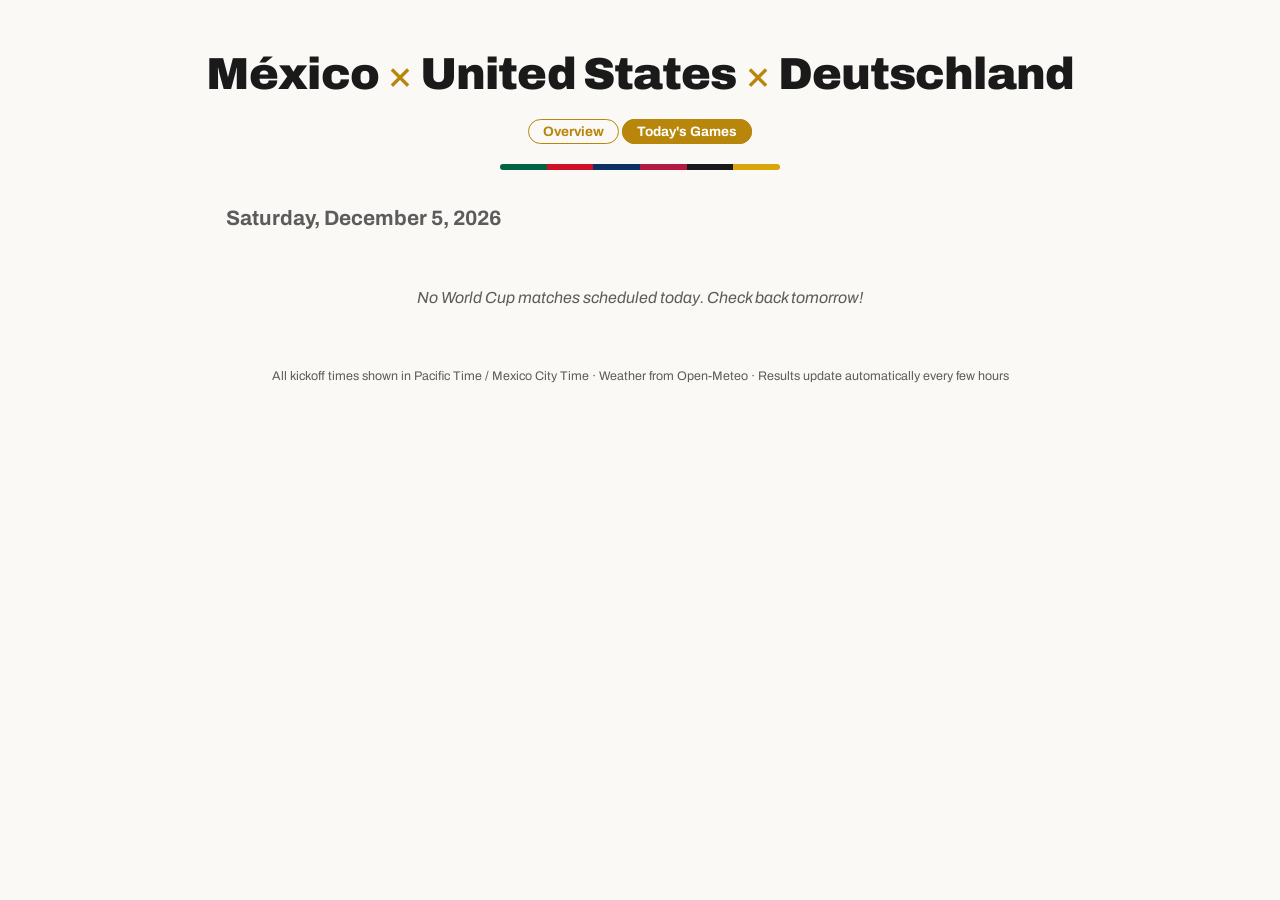
==== today.html @ 4aab4b9f "Add Today's Games page; show PT/MX times; revert to FIFA team names" ====
<!DOCTYPE html>
<html lang="en">
<head>
  <meta charset="UTF-8">
  <meta name="viewport" content="width=device-width, initial-scale=1.0">
  <title>Today's Games · World Cup 2026</title>
  <link rel="icon" type="image/svg+xml" href="favicon.svg">
  <link rel="icon" type="image/png" sizes="32x32" href="favicon-32.png">
  <link rel="apple-touch-icon" href="apple-touch-icon.png">
  <link rel="preconnect" href="https://fonts.googleapis.com">
  <link href="https://fonts.googleapis.com/css2?family=Archivo:wght@400;500;700;900&display=swap" rel="stylesheet">
  <link rel="stylesheet" href="style.css">
</head>
<body>
  <header class="masthead">
    <div class="masthead-inner">
      <h1 id="masthead-title"></h1>
      <nav class="site-nav">
        <a href="index.html">Overview</a>
        <a href="today.html" class="active">Today's Games</a>
      </nav>
    </div>
    <div class="masthead-stripes" id="masthead-stripes"></div>
  </header>

  <main class="today-main">
    <div class="today-header">
      <h2 id="today-date"></h2>
    </div>
    <div id="today-games" class="today-games"></div>
  </main>

  <footer class="site-footer">
    <p>All kickoff times shown in Pacific Time / Mexico City Time · Weather from Open-Meteo · Results update automatically every few hours</p>
  </footer>

  <script>
const WEATHER_CODES = {
  0: "Clear", 1: "Mostly clear", 2: "Partly cloudy", 3: "Overcast",
  45: "Fog", 48: "Fog", 51: "Light drizzle", 53: "Drizzle", 55: "Drizzle",
  61: "Light rain", 63: "Rain", 65: "Heavy rain", 66: "Freezing rain", 67: "Freezing rain",
  71: "Light snow", 73: "Snow", 75: "Heavy snow", 80: "Showers", 81: "Showers",
  82: "Heavy showers", 95: "Thunderstorms", 96: "Thunderstorms", 99: "Thunderstorms"
};

function fmtKickoff(iso) {
  const d = new Date(iso);
  const pt = d.toLocaleString("en-US", {
    weekday: "short", month: "short", day: "numeric",
    hour: "numeric", minute: "2-digit",
    timeZone: "America/Los_Angeles"
  });
  const mx = d.toLocaleString("en-US", {
    hour: "numeric", minute: "2-digit",
    timeZone: "America/Mexico_City"
  });
  return `${pt} PT / ${mx} MX`;
}

function fmtTimeOnly(iso, tz) {
  return new Date(iso).toLocaleString("en-US", {
    hour: "numeric", minute: "2-digit", timeZone: tz
  });
}

async function init() {
  const res = await fetch("data.json");
  const data = await res.json();

  // Render masthead
  const order = Object.keys(data.teams).sort((a, b) => (data.teams[a].order || 99) - (data.teams[b].order || 99));
  document.getElementById("masthead-title").innerHTML =
    order.map(k => data.teams[k].name).join(' <span class="x">×</span> ');
  const stripes = document.getElementById("masthead-stripes");
  for (const k of order) {
    const c = data.teams[k].colors;
    for (const color of [c.banner, c.trim]) {
      const s = document.createElement("span");
      s.className = "stripe";
      s.style.background = color;
      stripes.appendChild(s);
    }
  }

  // Determine today in PT
  const todayPT = new Date().toLocaleDateString("en-US", { timeZone: "America/Los_Angeles" });
  const todayLabel = new Date().toLocaleDateString("en-US", {
    weekday: "long", month: "long", day: "numeric", year: "numeric",
    timeZone: "America/Los_Angeles"
  });
  document.getElementById("today-date").textContent = todayLabel;

  // Filter matches for today (in PT), deduplicate by espnId
  const seen = new Set();
  const todayMatches = [];
  for (const m of data.matches) {
    const kickoffPT = new Date(m.kickoff).toLocaleDateString("en-US", { timeZone: "America/Los_Angeles" });
    if (kickoffPT !== todayPT) continue;
    if (m.espnId && seen.has(m.espnId)) continue;
    if (m.espnId) seen.add(m.espnId);
    todayMatches.push({ match: m, team: data.teams[m.team] });
  }

  todayMatches.sort((a, b) => new Date(a.match.kickoff) - new Date(b.match.kickoff));

  const container = document.getElementById("today-games");
  if (!todayMatches.length) {
    container.innerHTML = `<p class="today-empty">No World Cup matches scheduled today. Check back tomorrow!</p>`;
    return;
  }

  for (const { match: m, team: t } of todayMatches) {
    container.appendChild(gameCard(m, t));
  }

  fetchWeather(todayMatches.map(x => x.match));
}

function gameCard(m, t) {
  const card = document.createElement("div");
  card.className = "game-card";

  const isResult = !!m.result;
  let scoreHtml = "";
  if (isResult) {
    const r = m.result;
    const outcome = r.us > r.them ? "win" : r.us < r.them ? "loss" : "draw";
    scoreHtml = `<div class="game-score"><span class="${outcome}">${t.shortName} ${r.us}–${r.them}</span> ${m.opponent}${r.note ? ` <span class="result-note">(${r.note})</span>` : ""}</div>`;
  }

  const stageHtml = m.stage ? `<span class="stage-tag">${m.stage}</span>` : "";
  const weatherId = (!isResult && m.lat != null) ? `${m.kickoff}|${m.lat}|${m.lon}` : null;

  const links = isResult
    ? (m.articles || []).map(a => `<a href="${a.url}" target="_blank" rel="noopener">${a.title}</a>`).join(" · ")
    : (m.previews || []).map(p => `<a href="${p.url}" target="_blank" rel="noopener">${p.title}</a>`).join(" · ");

  card.innerHTML = `
    <div class="game-card-header" style="background:${t.colors.banner};border-bottom:4px solid ${t.colors.trim}">
      <div class="game-matchup">
        <span class="game-team">${t.name}</span>
        <span class="game-vs">vs</span>
        <span class="game-opp">${m.opponent}</span>
      </div>
      <div class="game-badge-row">${stageHtml}${isResult ? '<span class="badge badge-result">Final</span>' : '<span class="badge badge-upcoming">Upcoming</span>'}</div>
    </div>
    <div class="game-card-body">
      ${scoreHtml}
      <div class="game-when"><span class="ico">🕐</span> ${fmtKickoff(m.kickoff)}</div>
      <div class="game-where"><span class="ico">📍</span> ${m.venue}${m.city ? ", " + m.city : ""}</div>
      <div class="game-tv"><span class="ico">📺</span> ${m.tv.english} (Eng) · ${m.tv.spanish} (Esp) · <span class="ico">▶</span> ${m.tv.streaming}</div>
      ${weatherId ? `<div class="game-weather"><span class="weather" data-id="${weatherId}"><span class="ico">☁</span> Loading forecast…</span></div>` : ""}
      ${m.watchNotes ? `<p class="watch-notes">${m.watchNotes}</p>` : ""}
      ${links ? `<div class="game-links"><span class="preview-label">${isResult ? "Reports:" : "Previews:"}</span> ${links}</div>` : ""}
    </div>`;
  return card;
}

async function fetchWeather(matches) {
  const upcoming = matches.filter(m => !m.result && m.lat != null);
  for (const m of upcoming) {
    const el = document.querySelector(`.weather[data-id="${m.kickoff}|${m.lat}|${m.lon}"]`);
    if (!el) continue;
    const kickoff = new Date(m.kickoff);
    const daysOut = (kickoff - new Date()) / 86400000;
    if (daysOut > 15) {
      el.innerHTML = `<span class="ico">☁</span> Forecast available closer to kickoff`;
      continue;
    }
    try {
      const dateStr = m.kickoff.slice(0, 10);
      const url = `https://api.open-meteo.com/v1/forecast?latitude=${m.lat}&longitude=${m.lon}` +
        `&hourly=temperature_2m,weather_code,precipitation_probability` +
        `&temperature_unit=fahrenheit&timezone=auto&start_date=${dateStr}&end_date=${dateStr}`;
      const resp = await fetch(url);
      const w = await resp.json();
      const hourLocal = new Date(kickoff.toLocaleString("en-US", { timeZone: w.timezone })).getHours();
      const i = Math.min(hourLocal, w.hourly.time.length - 1);
      const temp = Math.round(w.hourly.temperature_2m[i]);
      const cond = WEATHER_CODES[w.hourly.weather_code[i]] || "—";
      const rain = w.hourly.precipitation_probability ? w.hourly.precipitation_probability[i] : null;
      el.innerHTML = `<span class="ico">☁</span> ${temp}°F, ${cond}` + (rain != null ? ` · ${rain}% rain` : "");
    } catch {
      el.innerHTML = `<span class="ico">☁</span> Forecast unavailable`;
    }
  }
}

init();
  </script>
</body>
</html>
---- style.css ----
:root {
  --ink: #1A1A1A;
  --ink-soft: #5C5C5C;
  --paper: #FAF9F6;
  --card: #FFFFFF;
  --line: #E3E0DA;
  --gold: #B8860B;
  --radius: 12px;
}

* { box-sizing: border-box; margin: 0; padding: 0; }

body {
  font-family: "Archivo", -apple-system, sans-serif;
  background: var(--paper);
  color: var(--ink);
  line-height: 1.55;
}

.masthead { text-align: center; padding: 2.5rem 1rem 0; }
.masthead h1 { font-size: clamp(1.6rem, 4.5vw, 2.8rem); font-weight: 900; letter-spacing: -0.02em; }
.masthead .x { color: var(--gold); font-weight: 400; }
.site-nav { margin-top: 0.6rem; }
.site-nav a { font-size: 0.85rem; font-weight: 700; color: var(--gold); text-decoration: none; border: 1px solid var(--gold); border-radius: 999px; padding: 4px 14px; }
.site-nav a:hover { background: var(--gold); color: #fff; }
.site-nav a.active { background: var(--gold); color: #fff; }

.masthead-stripes { display: flex; height: 6px; max-width: 280px; margin: 1.25rem auto 0; border-radius: 3px; overflow: hidden; }
.stripe { flex: 1; }

.scarf {
  display: grid;
  gap: 14px;
  max-width: 1240px;
  margin: 2rem auto 0;
  padding: 0 1rem;
  align-items: start;
}

.team-col { background: var(--card); border: 1px solid var(--line); border-radius: var(--radius); overflow: hidden; }

.team-banner {
  display: flex; justify-content: space-between; align-items: center;
  padding: 1rem 1.2rem; color: #fff;
  background: var(--t-banner); border-bottom: 4px solid var(--t-trim);
}
.team-banner h2 { font-size: 1.2rem; font-weight: 700; }
.team-meta { font-size: 0.8rem; opacity: 0.85; margin-top: 2px; }
.crest {
  width: 42px; height: 42px; border-radius: 50%; flex-shrink: 0;
  display: flex; align-items: center; justify-content: center;
  font-weight: 900; font-size: 0.9rem; background: var(--t-trim); color: #fff;
}

.team-body { padding: 1rem 1.1rem 1.3rem; }
.section-label {
  font-size: 0.75rem; font-weight: 700; text-transform: uppercase;
  letter-spacing: 0.1em; margin: 1.1rem 0 0.6rem; color: var(--t-text);
}
.section-label:first-child { margin-top: 0; }

.match-card { border: 1px solid var(--line); border-radius: var(--radius); padding: 0.9rem 1rem; margin-bottom: 0.7rem; background: var(--card); }
.match-card.next { background: var(--t-light); border-color: var(--t-banner); }

.match-top { display: flex; justify-content: space-between; align-items: baseline; gap: 8px; }
.match-opp { font-weight: 700; font-size: 1rem; }
.badge { font-size: 0.72rem; font-weight: 700; padding: 3px 10px; border-radius: 999px; white-space: nowrap; }
.badge-soon { background: var(--t-trim); color: #fff; }
.badge-later { background: var(--paper); color: var(--ink-soft); border: 1px solid var(--line); }

.match-when { font-size: 0.85rem; color: var(--ink-soft); margin-top: 3px; }
.match-row { display: flex; flex-wrap: wrap; gap: 4px 14px; font-size: 0.82rem; color: var(--ink-soft); margin-top: 7px; }
.match-row .ico { opacity: 0.7; }
.watch-notes { font-size: 0.87rem; margin-top: 9px; padding-top: 9px; border-top: 1px dashed var(--line); }
.preview-links { font-size: 0.82rem; margin-top: 7px; line-height: 1.7; }
.preview-label { color: var(--ink-soft); font-weight: 700; font-size: 0.75rem; text-transform: uppercase; letter-spacing: 0.06em; }
.preview-links a, .result-articles a { color: var(--t-text); }

.result-card { border: 1px solid var(--line); border-radius: var(--radius); padding: 0.8rem 1rem; margin-bottom: 0.7rem; }
.result-score { font-weight: 900; font-size: 1.05rem; }
.result-score .win { color: #2E7D32; }
.result-score .loss { color: #C62828; }
.result-meta { font-size: 0.82rem; color: var(--ink-soft); margin-top: 2px; }
.result-note { font-size: 0.8rem; font-weight: 400; color: var(--ink-soft); }
.result-articles { margin-top: 6px; font-size: 0.85rem; }
.empty-note { font-size: 0.85rem; color: var(--ink-soft); font-style: italic; padding: 0.4rem 0; }

.collision { max-width: 1208px; margin: 1.5rem 1rem; padding: 1.4rem 1.6rem; background: var(--card); border: 1px solid var(--line); border-radius: var(--radius); }
@media (min-width: 1240px) { .collision { margin-left: auto; margin-right: auto; } }
.collision h2 { font-size: 1.15rem; font-weight: 700; margin-bottom: 0.3rem; }
.collision-icon { color: var(--gold); }

#collision-pairs { display: grid; grid-template-columns: repeat(auto-fit, minmax(300px, 1fr)); gap: 1.5rem; margin-top: 0.8rem; }
.pair-block { border-top: 2px solid var(--line); padding-top: 0.7rem; }
.pair-title { font-size: 1rem; font-weight: 900; }
.pair-title .x { color: var(--gold); font-weight: 400; }
.pair-summary { font-size: 0.85rem; color: var(--ink-soft); margin: 0.3rem 0 0.4rem; }

.scenario { display: flex; justify-content: space-between; align-items: center; gap: 12px; padding: 0.55rem 0; border-bottom: 1px solid var(--line); }
.scenario:last-child { border-bottom: none; }
.scenario-label { font-size: 0.88rem; font-weight: 500; }
.scenario-detail { font-size: 0.8rem; color: var(--ink-soft); }
.scenario-meeting { font-size: 0.74rem; font-weight: 700; padding: 4px 11px; border-radius: 999px; background: #FBF3DD; color: var(--gold); border: 1px solid #E8D9A8; white-space: nowrap; }
.scenario-eliminated { opacity: 0.45; }
.scenario-eliminated .scenario-label { text-decoration: line-through; }
.scenario-eliminated .scenario-meeting { background: var(--paper); color: var(--ink-soft); border-color: var(--line); }
.scenario-live .scenario-meeting { background: #E6F2ED; color: #006341; border-color: #006341; }
.scenario-live .scenario-label::after { content: " · live"; color: #006341; font-size: 0.78rem; font-weight: 700; }
.stage-tag { font-size: 0.7rem; font-weight: 700; padding: 2px 9px; border-radius: 999px; background: #FBF3DD; color: var(--gold); border: 1px solid #E8D9A8; vertical-align: 2px; }
.stage-tag-row { margin-bottom: 5px; }

.site-footer { text-align: center; padding: 1.5rem 1rem 2.5rem; font-size: 0.78rem; color: var(--ink-soft); }

@media (max-width: 900px) {
  .scarf { grid-template-columns: 1fr !important; }
}

/* Today's Games page */
.today-main { max-width: 860px; margin: 2rem auto 0; padding: 0 1rem; }
.today-header { margin-bottom: 1.25rem; }
.today-header h2 { font-size: 1.3rem; font-weight: 700; color: var(--ink-soft); }
.today-empty { font-size: 1rem; color: var(--ink-soft); font-style: italic; padding: 2rem 0; text-align: center; }
.today-games { display: flex; flex-direction: column; gap: 1.2rem; }

.game-card { background: var(--card); border: 1px solid var(--line); border-radius: var(--radius); overflow: hidden; }
.game-card-header { padding: 1rem 1.2rem; color: #fff; display: flex; justify-content: space-between; align-items: center; gap: 12px; flex-wrap: wrap; }
.game-matchup { display: flex; align-items: center; gap: 0.5rem; font-weight: 900; font-size: 1.15rem; }
.game-vs { font-weight: 400; opacity: 0.8; font-size: 0.95rem; }
.game-badge-row { display: flex; gap: 6px; align-items: center; }
.badge-result { background: rgba(255,255,255,0.25); color: #fff; border: 1px solid rgba(255,255,255,0.4); }
.badge-upcoming { background: rgba(255,255,255,0.15); color: #fff; border: 1px solid rgba(255,255,255,0.3); }

.game-card-body { padding: 1rem 1.2rem 1.2rem; display: flex; flex-direction: column; gap: 6px; }
.game-score { font-weight: 900; font-size: 1.1rem; margin-bottom: 4px; }
.game-when, .game-where, .game-tv, .game-weather { font-size: 0.85rem; color: var(--ink-soft); }
.game-links { font-size: 0.82rem; margin-top: 4px; line-height: 1.7; }
.game-links a { color: var(--gold); }
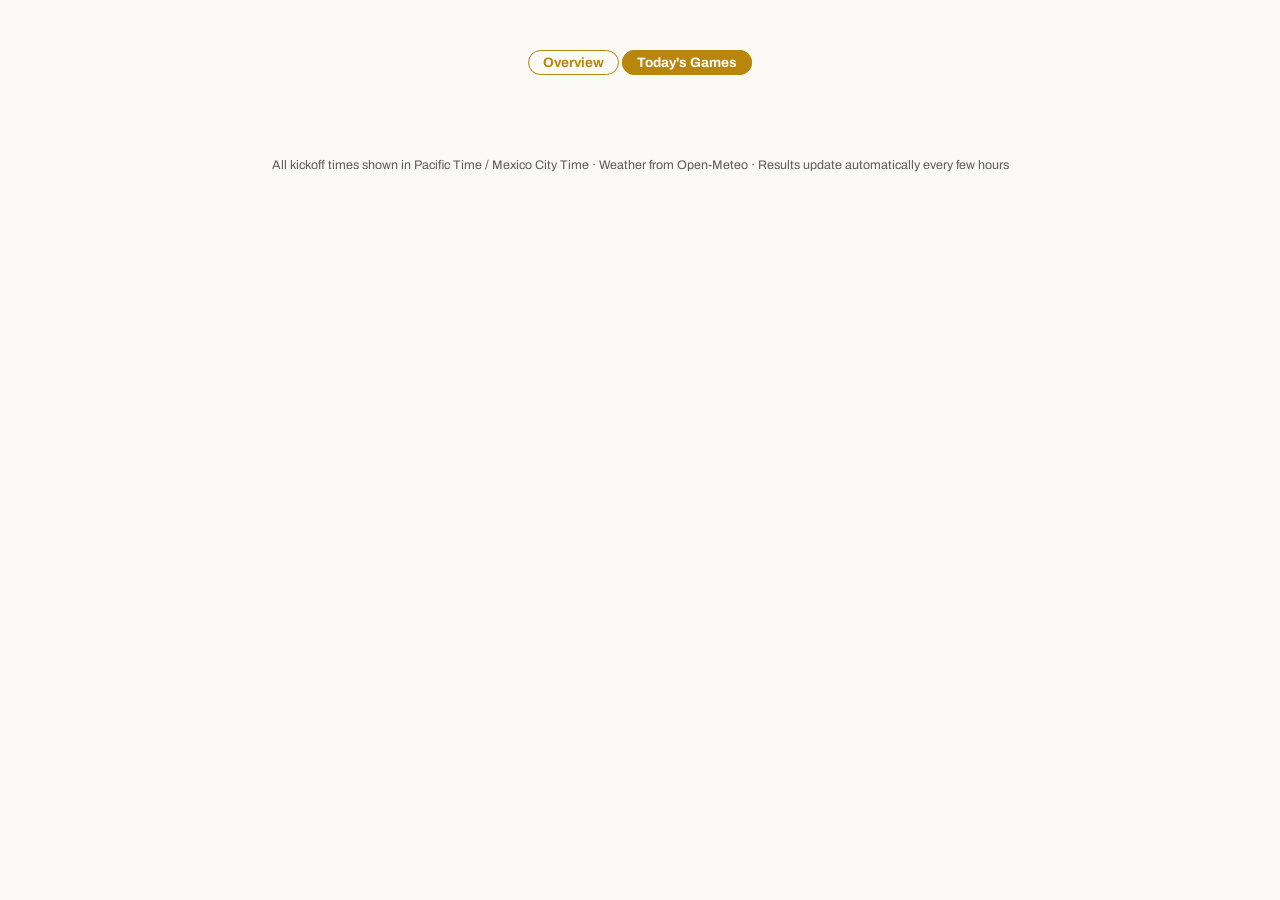
==== commit cc7286aa: "Today's Games: fetch all matches from ESPN scoreboard API" ====
--- a/today.html
+++ b/today.html
@@ -43,6 +43,8 @@
   82: "Heavy showers", 95: "Thunderstorms", 96: "Thunderstorms", 99: "Thunderstorms"
 };
 
+const TRACKED_ABBR = { USA: "usa", MEX: "mex", GER: "ger" };
+
 function fmtKickoff(iso) {
   const d = new Date(iso);
   const pt = d.toLocaleString("en-US", {
@@ -57,15 +59,19 @@
   return `${pt} PT / ${mx} MX`;
 }
 
-function fmtTimeOnly(iso, tz) {
-  return new Date(iso).toLocaleString("en-US", {
-    hour: "numeric", minute: "2-digit", timeZone: tz
-  });
+function todayESPN() {
+  // YYYYMMDD in Pacific Time
+  return new Date().toLocaleDateString("en-CA", { timeZone: "America/Los_Angeles" }).replace(/-/g, "");
 }
 
 async function init() {
-  const res = await fetch("data.json");
-  const data = await res.json();
+  // Load data.json and ESPN scoreboard in parallel
+  const [dataRes, espnRes] = await Promise.all([
+    fetch("data.json"),
+    fetch(`https://site.api.espn.com/apis/site/v2/sports/soccer/fifa.world/scoreboard?dates=${todayESPN()}`)
+  ]);
+  const data = await dataRes.json();
+  const espn = await espnRes.json();
 
   // Render masthead
   const order = Object.keys(data.teams).sort((a, b) => (data.teams[a].order || 99) - (data.teams[b].order || 99));
@@ -82,88 +88,147 @@
     }
   }
 
-  // Determine today in PT
-  const todayPT = new Date().toLocaleDateString("en-US", { timeZone: "America/Los_Angeles" });
-  const todayLabel = new Date().toLocaleDateString("en-US", {
+  // Date heading
+  document.getElementById("today-date").textContent = new Date().toLocaleDateString("en-US", {
     weekday: "long", month: "long", day: "numeric", year: "numeric",
     timeZone: "America/Los_Angeles"
   });
-  document.getElementById("today-date").textContent = todayLabel;
-
-  // Filter matches for today (in PT), deduplicate by espnId
-  const seen = new Set();
-  const todayMatches = [];
+
+  // Build espnId -> data.json match lookup
+  const matchByEspnId = {};
   for (const m of data.matches) {
-    const kickoffPT = new Date(m.kickoff).toLocaleDateString("en-US", { timeZone: "America/Los_Angeles" });
-    if (kickoffPT !== todayPT) continue;
-    if (m.espnId && seen.has(m.espnId)) continue;
-    if (m.espnId) seen.add(m.espnId);
-    todayMatches.push({ match: m, team: data.teams[m.team] });
-  }
-
-  todayMatches.sort((a, b) => new Date(a.match.kickoff) - new Date(b.match.kickoff));
-
+    if (m.espnId) matchByEspnId[m.espnId] = m;
+  }
+
+  const events = espn.events || [];
   const container = document.getElementById("today-games");
-  if (!todayMatches.length) {
-    container.innerHTML = `<p class="today-empty">No World Cup matches scheduled today. Check back tomorrow!</p>`;
+
+  if (!events.length) {
+    container.innerHTML = `<p class="today-empty">No World Cup matches scheduled today.</p>`;
     return;
   }
 
-  for (const { match: m, team: t } of todayMatches) {
-    container.appendChild(gameCard(m, t));
-  }
-
-  fetchWeather(todayMatches.map(x => x.match));
-}
-
-function gameCard(m, t) {
-  const card = document.createElement("div");
-  card.className = "game-card";
-
-  const isResult = !!m.result;
-  let scoreHtml = "";
-  if (isResult) {
-    const r = m.result;
-    const outcome = r.us > r.them ? "win" : r.us < r.them ? "loss" : "draw";
-    scoreHtml = `<div class="game-score"><span class="${outcome}">${t.shortName} ${r.us}–${r.them}</span> ${m.opponent}${r.note ? ` <span class="result-note">(${r.note})</span>` : ""}</div>`;
-  }
-
-  const stageHtml = m.stage ? `<span class="stage-tag">${m.stage}</span>` : "";
-  const weatherId = (!isResult && m.lat != null) ? `${m.kickoff}|${m.lat}|${m.lon}` : null;
-
-  const links = isResult
-    ? (m.articles || []).map(a => `<a href="${a.url}" target="_blank" rel="noopener">${a.title}</a>`).join(" · ")
-    : (m.previews || []).map(p => `<a href="${p.url}" target="_blank" rel="noopener">${p.title}</a>`).join(" · ");
-
-  card.innerHTML = `
-    <div class="game-card-header" style="background:${t.colors.banner};border-bottom:4px solid ${t.colors.trim}">
-      <div class="game-matchup">
-        <span class="game-team">${t.name}</span>
-        <span class="game-vs">vs</span>
-        <span class="game-opp">${m.opponent}</span>
+  const weatherTargets = [];
+
+  for (const event of events) {
+    const comp = event.competitions?.[0];
+    if (!comp) continue;
+
+    const competitors = comp.competitors || [];
+    const [home, away] = competitors.length === 2
+      ? [competitors.find(c => c.homeAway === "home") || competitors[0],
+         competitors.find(c => c.homeAway === "away") || competitors[1]]
+      : [competitors[0], competitors[1]];
+
+    // Find if a tracked team is playing
+    let trackedKey = null;
+    let trackedIsHome = false;
+    for (const c of competitors) {
+      const abbr = c.team?.abbreviation;
+      if (TRACKED_ABBR[abbr]) {
+        trackedKey = TRACKED_ABBR[abbr];
+        trackedIsHome = c.homeAway === "home";
+        break;
+      }
+    }
+
+    const localMatch = matchByEspnId[event.id] || null;
+    const teamData = trackedKey ? data.teams[trackedKey] : null;
+
+    const statusName = event.status?.type?.name || "";
+    const isFinal = statusName === "STATUS_FINAL";
+    const isLive = statusName === "STATUS_IN_PROGRESS" || statusName === "STATUS_HALFTIME";
+    const kickoffISO = event.date; // UTC
+
+    // Score
+    let scoreHtml = "";
+    if (isFinal || isLive) {
+      const homeScore = home?.score ?? "–";
+      const awayScore = away?.score ?? "–";
+      const detail = event.status?.type?.shortDetail || (isFinal ? "FT" : "Live");
+      scoreHtml = `<div class="game-score">${home?.team?.displayName || "?"} <strong>${homeScore}–${awayScore}</strong> ${away?.team?.displayName || "?"} <span class="score-detail">${detail}</span></div>`;
+    }
+
+    // TV — use data.json if tracked, else parse ESPN broadcasts
+    let tvHtml = "";
+    if (localMatch?.tv) {
+      const tv = localMatch.tv;
+      tvHtml = `<div class="game-tv"><span class="ico">📺</span> ${tv.english} (Eng) · ${tv.spanish} (Esp) · <span class="ico">▶</span> ${tv.streaming}</div>`;
+    } else {
+      const broadcastNames = (comp.broadcasts || []).flatMap(b => b.names || []).join(", ");
+      if (broadcastNames) tvHtml = `<div class="game-tv"><span class="ico">📺</span> ${broadcastNames}</div>`;
+    }
+
+    // Venue
+    const venueName = comp.venue?.fullName || "";
+    const venueCity = [comp.venue?.address?.city, comp.venue?.address?.state].filter(Boolean).join(", ");
+    const venueHtml = venueName
+      ? `<div class="game-where"><span class="ico">📍</span> ${venueName}${venueCity ? ", " + venueCity : ""}</div>`
+      : "";
+
+    // Weather — only for upcoming tracked matches with coords
+    let weatherHtml = "";
+    if (!isFinal && !isLive && localMatch?.lat != null) {
+      const wid = `${kickoffISO}|${localMatch.lat}|${localMatch.lon}`;
+      weatherHtml = `<div class="game-weather"><span class="weather" data-id="${wid}"><span class="ico">☁</span> Loading forecast…</span></div>`;
+      weatherTargets.push(localMatch);
+    }
+
+    // watchNotes + links
+    const watchNotesHtml = localMatch?.watchNotes
+      ? `<p class="watch-notes">${localMatch.watchNotes}</p>` : "";
+
+    const linkItems = isFinal
+      ? (localMatch?.articles || [])
+      : (localMatch?.previews || []);
+    const linksHtml = linkItems.length
+      ? `<div class="game-links"><span class="preview-label">${isFinal ? "Reports:" : "Previews:"}</span> ${linkItems.map(l => `<a href="${l.url}" target="_blank" rel="noopener">${l.title}</a>`).join(" · ")}</div>`
+      : "";
+
+    // Stage tag
+    const stage = localMatch?.stage || event.season?.slug || "";
+    const stageHtml = stage ? `<span class="stage-tag">${stage}</span>` : "";
+
+    // Badge
+    const badgeClass = isFinal ? "badge-result" : isLive ? "badge-live" : "badge-upcoming";
+    const badgeText = isFinal ? "Final" : isLive ? (event.status?.type?.shortDetail || "Live") : "Upcoming";
+
+    // Header colors — use tracked team colors if available, else neutral
+    const bannerColor = teamData ? teamData.colors.banner : "#1A1A1A";
+    const trimColor = teamData ? teamData.colors.trim : "#555";
+
+    const card = document.createElement("div");
+    card.className = "game-card" + (trackedKey ? " game-card-tracked" : "");
+    card.innerHTML = `
+      <div class="game-card-header" style="background:${bannerColor};border-bottom:4px solid ${trimColor}">
+        <div class="game-matchup">
+          <span class="game-team">${home?.team?.displayName || "?"}</span>
+          <span class="game-vs">vs</span>
+          <span class="game-opp">${away?.team?.displayName || "?"}</span>
+        </div>
+        <div class="game-badge-row">${stageHtml}<span class="badge ${badgeClass}">${badgeText}</span></div>
       </div>
-      <div class="game-badge-row">${stageHtml}${isResult ? '<span class="badge badge-result">Final</span>' : '<span class="badge badge-upcoming">Upcoming</span>'}</div>
-    </div>
-    <div class="game-card-body">
-      ${scoreHtml}
-      <div class="game-when"><span class="ico">🕐</span> ${fmtKickoff(m.kickoff)}</div>
-      <div class="game-where"><span class="ico">📍</span> ${m.venue}${m.city ? ", " + m.city : ""}</div>
-      <div class="game-tv"><span class="ico">📺</span> ${m.tv.english} (Eng) · ${m.tv.spanish} (Esp) · <span class="ico">▶</span> ${m.tv.streaming}</div>
-      ${weatherId ? `<div class="game-weather"><span class="weather" data-id="${weatherId}"><span class="ico">☁</span> Loading forecast…</span></div>` : ""}
-      ${m.watchNotes ? `<p class="watch-notes">${m.watchNotes}</p>` : ""}
-      ${links ? `<div class="game-links"><span class="preview-label">${isResult ? "Reports:" : "Previews:"}</span> ${links}</div>` : ""}
-    </div>`;
-  return card;
+      <div class="game-card-body">
+        ${scoreHtml}
+        ${!isFinal ? `<div class="game-when"><span class="ico">🕐</span> ${fmtKickoff(kickoffISO)}</div>` : ""}
+        ${venueHtml}
+        ${tvHtml}
+        ${weatherHtml}
+        ${watchNotesHtml}
+        ${linksHtml}
+      </div>`;
+    container.appendChild(card);
+  }
+
+  fetchWeather(weatherTargets);
 }
 
 async function fetchWeather(matches) {
-  const upcoming = matches.filter(m => !m.result && m.lat != null);
-  for (const m of upcoming) {
+  for (const m of matches) {
     const el = document.querySelector(`.weather[data-id="${m.kickoff}|${m.lat}|${m.lon}"]`);
     if (!el) continue;
     const kickoff = new Date(m.kickoff);
-    const daysOut = (kickoff - new Date()) / 86400000;
-    if (daysOut > 15) {
+    if ((kickoff - new Date()) / 86400000 > 15) {
       el.innerHTML = `<span class="ico">☁</span> Forecast available closer to kickoff`;
       continue;
     }
@@ -178,7 +243,7 @@
       const i = Math.min(hourLocal, w.hourly.time.length - 1);
       const temp = Math.round(w.hourly.temperature_2m[i]);
       const cond = WEATHER_CODES[w.hourly.weather_code[i]] || "—";
-      const rain = w.hourly.precipitation_probability ? w.hourly.precipitation_probability[i] : null;
+      const rain = w.hourly.precipitation_probability?.[i];
       el.innerHTML = `<span class="ico">☁</span> ${temp}°F, ${cond}` + (rain != null ? ` · ${rain}% rain` : "");
     } catch {
       el.innerHTML = `<span class="ico">☁</span> Forecast unavailable`;
--- a/style.css
+++ b/style.css
@@ -129,9 +129,12 @@
 .game-badge-row { display: flex; gap: 6px; align-items: center; }
 .badge-result { background: rgba(255,255,255,0.25); color: #fff; border: 1px solid rgba(255,255,255,0.4); }
 .badge-upcoming { background: rgba(255,255,255,0.15); color: #fff; border: 1px solid rgba(255,255,255,0.3); }
+.badge-live { background: #C62828; color: #fff; border: 1px solid #C62828; animation: pulse 1.5s ease-in-out infinite; }
+@keyframes pulse { 0%,100% { opacity:1; } 50% { opacity:0.65; } }
 
 .game-card-body { padding: 1rem 1.2rem 1.2rem; display: flex; flex-direction: column; gap: 6px; }
 .game-score { font-weight: 900; font-size: 1.1rem; margin-bottom: 4px; }
 .game-when, .game-where, .game-tv, .game-weather { font-size: 0.85rem; color: var(--ink-soft); }
+.score-detail { font-size: 0.8rem; font-weight: 400; color: var(--ink-soft); margin-left: 4px; }
 .game-links { font-size: 0.82rem; margin-top: 4px; line-height: 1.7; }
 .game-links a { color: var(--gold); }
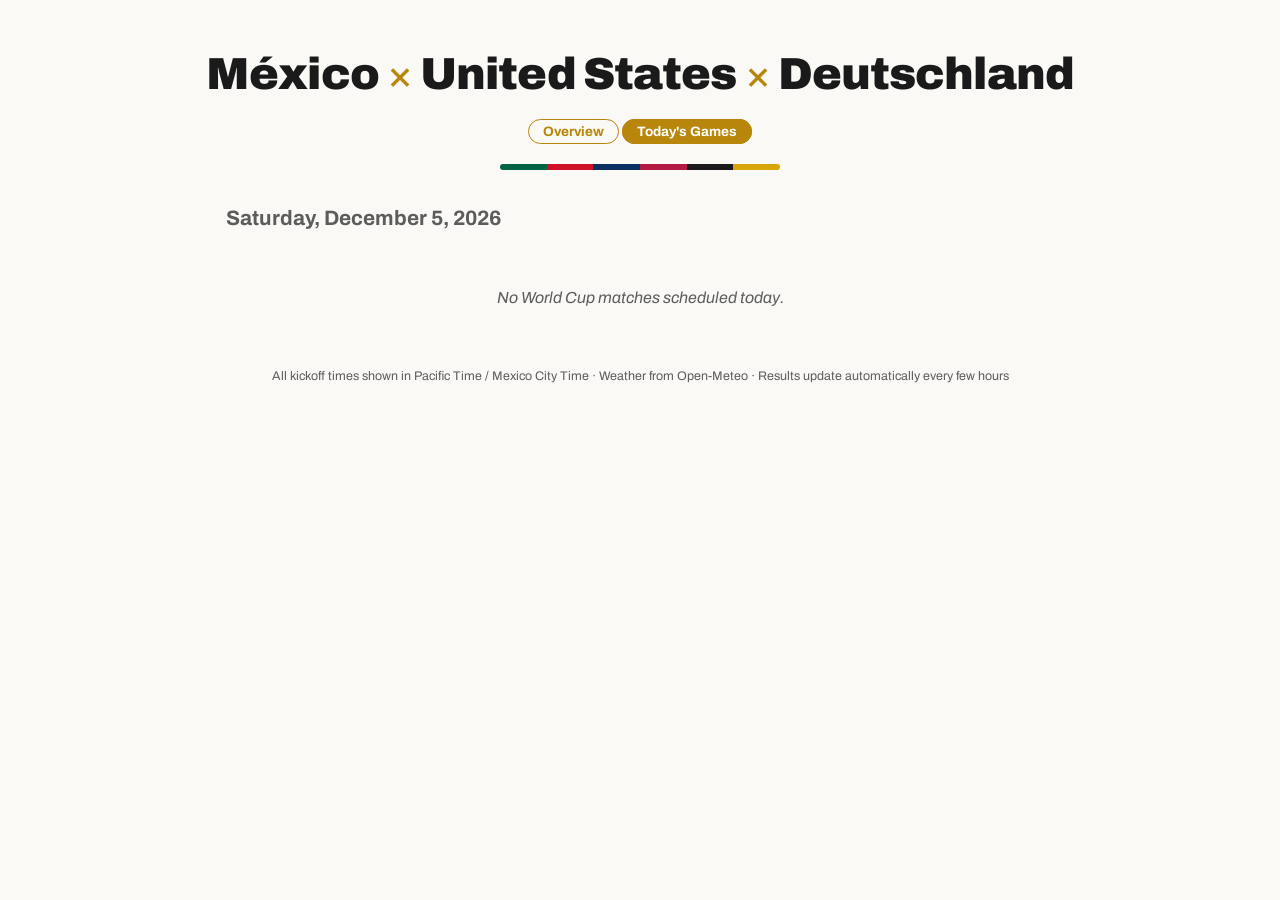
==== commit cf702281: "Rewrite today.html to use data.json as primary source, not ESPN API ESPN's scoreboard API is unrelia" ====
--- a/today.html
+++ b/today.html
@@ -65,13 +65,10 @@
 }
 
 async function init() {
-  // Load data.json and ESPN scoreboard in parallel
-  const [dataRes, espnRes] = await Promise.all([
-    fetch("data.json"),
-    fetch(`https://site.api.espn.com/apis/site/v2/sports/soccer/fifa.world/scoreboard?dates=${todayESPN()}`)
-  ]);
+  // data.json is the authoritative source for tracked game status and scores.
+  // ESPN scoreboard is optional — silently skipped if unavailable or stale.
+  const dataRes = await fetch("data.json");
   const data = await dataRes.json();
-  const espn = await espnRes.json();
 
   // Render masthead
   const order = Object.keys(data.teams).sort((a, b) => (data.teams[a].order || 99) - (data.teams[b].order || 99));
@@ -94,53 +91,156 @@
     timeZone: "America/Los_Angeles"
   });
 
-  // Build espnId -> data.json match lookup
-  const matchByEspnId = {};
-  for (const m of data.matches) {
-    if (m.espnId) matchByEspnId[m.espnId] = m;
-  }
-
-  const events = espn.events || [];
+  // Optional: ESPN scoreboard for non-tracked games and live scores
+  const espnEventById = {};
+  try {
+    const espnRes = await fetch(`https://site.api.espn.com/apis/site/v2/sports/soccer/fifa.world/scoreboard?dates=${todayESPN()}`);
+    const espn = await espnRes.json();
+    for (const ev of (espn.events || [])) espnEventById[ev.id] = ev;
+  } catch {
+    // ESPN unavailable — tracked games still render correctly from data.json
+  }
+
+  // Today's tracked matches from data.json (compare kickoff date in PT)
+  const todayPT = new Date().toLocaleDateString("en-CA", { timeZone: "America/Los_Angeles" });
+  const todayMatches = data.matches.filter(m =>
+    new Date(m.kickoff).toLocaleDateString("en-CA", { timeZone: "America/Los_Angeles" }) === todayPT
+  );
+
+  // Non-tracked ESPN events (any WC game today not covered by data.json)
+  const trackedIds = new Set(todayMatches.map(m => m.espnId).filter(Boolean));
+  const extraEvents = Object.values(espnEventById).filter(ev => !trackedIds.has(ev.id));
+
   const container = document.getElementById("today-games");
-
-  if (!events.length) {
+  if (!todayMatches.length && !extraEvents.length) {
     container.innerHTML = `<p class="today-empty">No World Cup matches scheduled today.</p>`;
     return;
   }
 
+  const now = new Date();
   const weatherTargets = [];
 
-  for (const event of events) {
+  // ── Tracked team matches (from data.json) ──
+  for (const m of todayMatches) {
+    const espnEvent = m.espnId ? espnEventById[m.espnId] : null;
+    const teamData = data.teams[m.team];
+    const kickoff = new Date(m.kickoff);
+
+    // data.json result is authoritative for Final; ESPN is a bonus for live status
+    const isFinal = m.result != null;
+    const espnStatus = espnEvent?.status?.type?.name || "";
+    const espnIsLive = espnStatus === "STATUS_IN_PROGRESS" || espnStatus === "STATUS_HALFTIME";
+    const isLive = !isFinal && (espnIsLive || kickoff <= now);
+
+    // Resolve display names and scores
+    let homeName = teamData.name;
+    let awayName = m.opponent;
+    let homeScore, awayScore;
+
+    if (espnEvent) {
+      const comp = espnEvent.competitions?.[0];
+      const competitors = comp?.competitors || [];
+      const homeComp = competitors.find(c => c.homeAway === "home") || competitors[0];
+      const awayComp = competitors.find(c => c.homeAway === "away") || competitors[1];
+      if (homeComp?.team?.displayName) homeName = homeComp.team.displayName;
+      if (awayComp?.team?.displayName) awayName = awayComp.team.displayName;
+
+      if (isFinal) {
+        const trackedAbbr = { usa: "USA", mex: "MEX", ger: "GER" }[m.team];
+        const trackedIsHome = competitors.find(c => c.team?.abbreviation === trackedAbbr)?.homeAway === "home";
+        homeScore = trackedIsHome ? m.result.us : m.result.them;
+        awayScore = trackedIsHome ? m.result.them : m.result.us;
+      } else if (espnIsLive) {
+        homeScore = homeComp?.score ?? "–";
+        awayScore = awayComp?.score ?? "–";
+      }
+    } else if (isFinal) {
+      homeScore = m.result.us;
+      awayScore = m.result.them;
+    }
+
+    // Score HTML
+    let scoreHtml = "";
+    if (isFinal) {
+      const note = m.result.note ? ` <span class="score-detail">(${m.result.note})</span>` : "";
+      scoreHtml = `<div class="game-score">${homeName} <strong>${homeScore}–${awayScore}</strong> ${awayName}${note} <span class="score-detail">FT</span></div>`;
+    } else if (espnIsLive) {
+      const detail = espnEvent?.status?.type?.shortDetail || "Live";
+      scoreHtml = `<div class="game-score">${homeName} <strong>${homeScore ?? "–"}–${awayScore ?? "–"}</strong> ${awayName} <span class="score-detail">${detail}</span></div>`;
+    }
+
+    // TV
+    const tvHtml = m.tv
+      ? `<div class="game-tv"><span class="ico">📺</span> ${m.tv.english} (Eng) · ${m.tv.spanish} (Esp) · <span class="ico">▶</span> ${m.tv.streaming}</div>`
+      : "";
+
+    // Venue
+    const venueName = m.venue || espnEvent?.competitions?.[0]?.venue?.fullName || "";
+    const venueCity = m.city || "";
+    const venueHtml = venueName
+      ? `<div class="game-where"><span class="ico">📍</span> ${venueName}${venueCity ? ", " + venueCity : ""}</div>`
+      : "";
+
+    // Weather (upcoming tracked matches with coords only)
+    let weatherHtml = "";
+    if (!isFinal && !isLive && m.lat != null) {
+      const wid = `${m.kickoff}|${m.lat}|${m.lon}`;
+      weatherHtml = `<div class="game-weather"><span class="weather" data-id="${wid}"><span class="ico">☁</span> Loading forecast…</span></div>`;
+      weatherTargets.push(m);
+    }
+
+    // watchNotes + links
+    const watchNotesHtml = m.watchNotes ? `<p class="watch-notes">${m.watchNotes}</p>` : "";
+    const linkItems = isFinal ? (m.articles || []) : (m.previews || []);
+    const linksHtml = linkItems.length
+      ? `<div class="game-links"><span class="preview-label">${isFinal ? "Reports:" : "Previews:"}</span> ${linkItems.map(l => `<a href="${l.url}" target="_blank" rel="noopener">${l.title}</a>`).join(" · ")}</div>`
+      : "";
+
+    // Stage
+    const stage = m.stage || espnEvent?.season?.slug || "";
+    const stageHtml = stage ? `<span class="stage-tag">${stage}</span>` : "";
+
+    // Badge
+    const badgeClass = isFinal ? "badge-result" : isLive ? "badge-live" : "badge-upcoming";
+    const badgeText = isFinal ? "Final" : isLive ? (espnEvent?.status?.type?.shortDetail || "Live") : "Upcoming";
+
+    const card = document.createElement("div");
+    card.className = "game-card game-card-tracked";
+    card.innerHTML = `
+      <div class="game-card-header" style="background:${teamData.colors.banner};border-bottom:4px solid ${teamData.colors.trim}">
+        <div class="game-matchup">
+          <span class="game-team">${homeName}</span>
+          <span class="game-vs">vs</span>
+          <span class="game-opp">${awayName}</span>
+        </div>
+        <div class="game-badge-row">${stageHtml}<span class="badge ${badgeClass}">${badgeText}</span></div>
+      </div>
+      <div class="game-card-body">
+        ${scoreHtml}
+        ${!isFinal ? `<div class="game-when"><span class="ico">🕐</span> ${fmtKickoff(m.kickoff)}</div>` : ""}
+        ${venueHtml}
+        ${tvHtml}
+        ${weatherHtml}
+        ${watchNotesHtml}
+        ${linksHtml}
+      </div>`;
+    container.appendChild(card);
+  }
+
+  // ── Non-tracked games from ESPN (only shown when ESPN is available) ──
+  for (const event of extraEvents) {
     const comp = event.competitions?.[0];
     if (!comp) continue;
 
     const competitors = comp.competitors || [];
-    const [home, away] = competitors.length === 2
-      ? [competitors.find(c => c.homeAway === "home") || competitors[0],
-         competitors.find(c => c.homeAway === "away") || competitors[1]]
-      : [competitors[0], competitors[1]];
-
-    // Find if a tracked team is playing
-    let trackedKey = null;
-    let trackedIsHome = false;
-    for (const c of competitors) {
-      const abbr = c.team?.abbreviation;
-      if (TRACKED_ABBR[abbr]) {
-        trackedKey = TRACKED_ABBR[abbr];
-        trackedIsHome = c.homeAway === "home";
-        break;
-      }
-    }
-
-    const localMatch = matchByEspnId[event.id] || null;
-    const teamData = trackedKey ? data.teams[trackedKey] : null;
+    const home = competitors.find(c => c.homeAway === "home") || competitors[0];
+    const away = competitors.find(c => c.homeAway === "away") || competitors[1];
 
     const statusName = event.status?.type?.name || "";
     const isFinal = statusName === "STATUS_FINAL";
     const isLive = statusName === "STATUS_IN_PROGRESS" || statusName === "STATUS_HALFTIME";
-    const kickoffISO = event.date; // UTC
-
-    // Score
+    const kickoffISO = event.date;
+
     let scoreHtml = "";
     if (isFinal || isLive) {
       const homeScore = home?.score ?? "–";
@@ -149,58 +249,24 @@
       scoreHtml = `<div class="game-score">${home?.team?.displayName || "?"} <strong>${homeScore}–${awayScore}</strong> ${away?.team?.displayName || "?"} <span class="score-detail">${detail}</span></div>`;
     }
 
-    // TV — use data.json if tracked, else parse ESPN broadcasts
-    let tvHtml = "";
-    if (localMatch?.tv) {
-      const tv = localMatch.tv;
-      tvHtml = `<div class="game-tv"><span class="ico">📺</span> ${tv.english} (Eng) · ${tv.spanish} (Esp) · <span class="ico">▶</span> ${tv.streaming}</div>`;
-    } else {
-      const broadcastNames = (comp.broadcasts || []).flatMap(b => b.names || []).join(", ");
-      if (broadcastNames) tvHtml = `<div class="game-tv"><span class="ico">📺</span> ${broadcastNames}</div>`;
-    }
-
-    // Venue
     const venueName = comp.venue?.fullName || "";
     const venueCity = [comp.venue?.address?.city, comp.venue?.address?.state].filter(Boolean).join(", ");
     const venueHtml = venueName
-      ? `<div class="game-where"><span class="ico">📍</span> ${venueName}${venueCity ? ", " + venueCity : ""}</div>`
-      : "";
-
-    // Weather — only for upcoming tracked matches with coords
-    let weatherHtml = "";
-    if (!isFinal && !isLive && localMatch?.lat != null) {
-      const wid = `${kickoffISO}|${localMatch.lat}|${localMatch.lon}`;
-      weatherHtml = `<div class="game-weather"><span class="weather" data-id="${wid}"><span class="ico">☁</span> Loading forecast…</span></div>`;
-      weatherTargets.push(localMatch);
-    }
-
-    // watchNotes + links
-    const watchNotesHtml = localMatch?.watchNotes
-      ? `<p class="watch-notes">${localMatch.watchNotes}</p>` : "";
-
-    const linkItems = isFinal
-      ? (localMatch?.articles || [])
-      : (localMatch?.previews || []);
-    const linksHtml = linkItems.length
-      ? `<div class="game-links"><span class="preview-label">${isFinal ? "Reports:" : "Previews:"}</span> ${linkItems.map(l => `<a href="${l.url}" target="_blank" rel="noopener">${l.title}</a>`).join(" · ")}</div>`
-      : "";
-
-    // Stage tag
-    const stage = localMatch?.stage || event.season?.slug || "";
+      ? `<div class="game-where"><span class="ico">📍</span> ${venueName}${venueCity ? ", " + venueCity : ""}</div>` : "";
+
+    const broadcastNames = (comp.broadcasts || []).flatMap(b => b.names || []).join(", ");
+    const tvHtml = broadcastNames ? `<div class="game-tv"><span class="ico">📺</span> ${broadcastNames}</div>` : "";
+
+    const stage = event.season?.slug || "";
     const stageHtml = stage ? `<span class="stage-tag">${stage}</span>` : "";
 
-    // Badge
     const badgeClass = isFinal ? "badge-result" : isLive ? "badge-live" : "badge-upcoming";
     const badgeText = isFinal ? "Final" : isLive ? (event.status?.type?.shortDetail || "Live") : "Upcoming";
 
-    // Header colors — use tracked team colors if available, else neutral
-    const bannerColor = teamData ? teamData.colors.banner : "#1A1A1A";
-    const trimColor = teamData ? teamData.colors.trim : "#555";
-
     const card = document.createElement("div");
-    card.className = "game-card" + (trackedKey ? " game-card-tracked" : "");
+    card.className = "game-card";
     card.innerHTML = `
-      <div class="game-card-header" style="background:${bannerColor};border-bottom:4px solid ${trimColor}">
+      <div class="game-card-header" style="background:#1A1A1A;border-bottom:4px solid #555">
         <div class="game-matchup">
           <span class="game-team">${home?.team?.displayName || "?"}</span>
           <span class="game-vs">vs</span>
@@ -213,9 +279,6 @@
         ${!isFinal ? `<div class="game-when"><span class="ico">🕐</span> ${fmtKickoff(kickoffISO)}</div>` : ""}
         ${venueHtml}
         ${tvHtml}
-        ${weatherHtml}
-        ${watchNotesHtml}
-        ${linksHtml}
       </div>`;
     container.appendChild(card);
   }
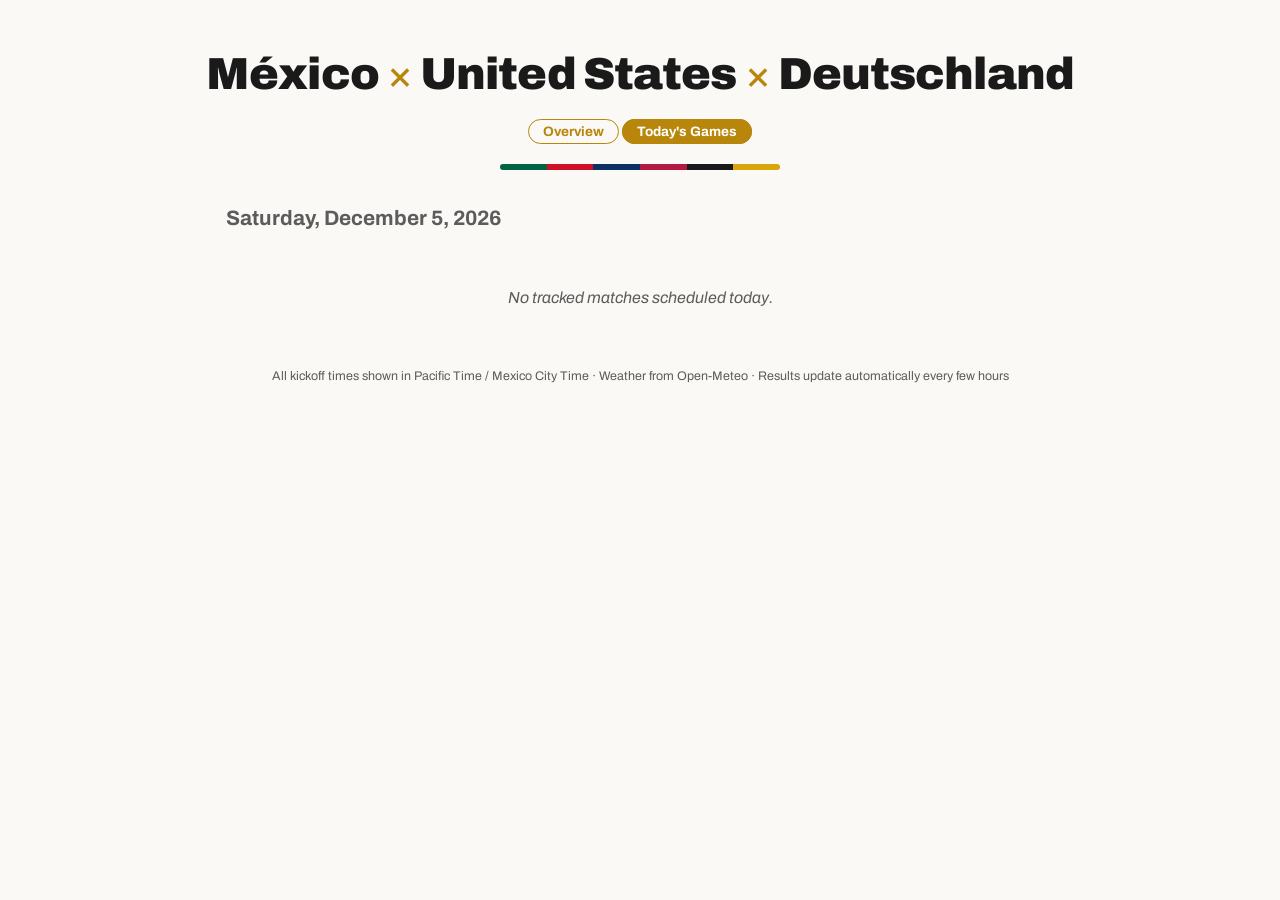
==== commit 9aa7fb40: "Remove ESPN entirely; football-data.org is the sole data source today.html: dropped ESPN scoreboard " ====
--- a/today.html
+++ b/today.html
@@ -43,8 +43,6 @@
   82: "Heavy showers", 95: "Thunderstorms", 96: "Thunderstorms", 99: "Thunderstorms"
 };
 
-const TRACKED_ABBR = { USA: "usa", MEX: "mex", GER: "ger" };
-
 function fmtKickoff(iso) {
   const d = new Date(iso);
   const pt = d.toLocaleString("en-US", {
@@ -59,14 +57,7 @@
   return `${pt} PT / ${mx} MX`;
 }
 
-function todayESPN() {
-  // YYYYMMDD in Pacific Time
-  return new Date().toLocaleDateString("en-CA", { timeZone: "America/Los_Angeles" }).replace(/-/g, "");
-}
-
 async function init() {
-  // data.json is the authoritative source for tracked game status and scores.
-  // ESPN scoreboard is optional — silently skipped if unavailable or stale.
   const dataRes = await fetch("data.json");
   const data = await dataRes.json();
 
@@ -85,88 +76,38 @@
     }
   }
 
-  // Date heading
   document.getElementById("today-date").textContent = new Date().toLocaleDateString("en-US", {
     weekday: "long", month: "long", day: "numeric", year: "numeric",
     timeZone: "America/Los_Angeles"
   });
 
-  // Optional: ESPN scoreboard for non-tracked games and live scores
-  const espnEventById = {};
-  try {
-    const espnRes = await fetch(`https://site.api.espn.com/apis/site/v2/sports/soccer/fifa.world/scoreboard?dates=${todayESPN()}`);
-    const espn = await espnRes.json();
-    for (const ev of (espn.events || [])) espnEventById[ev.id] = ev;
-  } catch {
-    // ESPN unavailable — tracked games still render correctly from data.json
-  }
-
-  // Today's tracked matches from data.json (compare kickoff date in PT)
+  // Filter data.json matches to those with a kickoff date matching today (PT)
   const todayPT = new Date().toLocaleDateString("en-CA", { timeZone: "America/Los_Angeles" });
   const todayMatches = data.matches.filter(m =>
     new Date(m.kickoff).toLocaleDateString("en-CA", { timeZone: "America/Los_Angeles" }) === todayPT
   );
 
-  // Non-tracked ESPN events (any WC game today not covered by data.json)
-  const trackedIds = new Set(todayMatches.map(m => m.espnId).filter(Boolean));
-  const extraEvents = Object.values(espnEventById).filter(ev => !trackedIds.has(ev.id));
-
   const container = document.getElementById("today-games");
-  if (!todayMatches.length && !extraEvents.length) {
-    container.innerHTML = `<p class="today-empty">No World Cup matches scheduled today.</p>`;
+  if (!todayMatches.length) {
+    container.innerHTML = `<p class="today-empty">No tracked matches scheduled today.</p>`;
     return;
   }
 
   const now = new Date();
   const weatherTargets = [];
 
-  // ── Tracked team matches (from data.json) ──
   for (const m of todayMatches) {
-    const espnEvent = m.espnId ? espnEventById[m.espnId] : null;
     const teamData = data.teams[m.team];
     const kickoff = new Date(m.kickoff);
 
-    // data.json result is authoritative for Final; ESPN is a bonus for live status
     const isFinal = m.result != null;
-    const espnStatus = espnEvent?.status?.type?.name || "";
-    const espnIsLive = espnStatus === "STATUS_IN_PROGRESS" || espnStatus === "STATUS_HALFTIME";
-    const isLive = !isFinal && (espnIsLive || kickoff <= now);
-
-    // Resolve display names and scores
-    let homeName = teamData.name;
-    let awayName = m.opponent;
-    let homeScore, awayScore;
-
-    if (espnEvent) {
-      const comp = espnEvent.competitions?.[0];
-      const competitors = comp?.competitors || [];
-      const homeComp = competitors.find(c => c.homeAway === "home") || competitors[0];
-      const awayComp = competitors.find(c => c.homeAway === "away") || competitors[1];
-      if (homeComp?.team?.displayName) homeName = homeComp.team.displayName;
-      if (awayComp?.team?.displayName) awayName = awayComp.team.displayName;
-
-      if (isFinal) {
-        const trackedAbbr = { usa: "USA", mex: "MEX", ger: "GER" }[m.team];
-        const trackedIsHome = competitors.find(c => c.team?.abbreviation === trackedAbbr)?.homeAway === "home";
-        homeScore = trackedIsHome ? m.result.us : m.result.them;
-        awayScore = trackedIsHome ? m.result.them : m.result.us;
-      } else if (espnIsLive) {
-        homeScore = homeComp?.score ?? "–";
-        awayScore = awayComp?.score ?? "–";
-      }
-    } else if (isFinal) {
-      homeScore = m.result.us;
-      awayScore = m.result.them;
-    }
-
-    // Score HTML
+    const isLive = !isFinal && kickoff <= now;
+
+    // Score
     let scoreHtml = "";
     if (isFinal) {
       const note = m.result.note ? ` <span class="score-detail">(${m.result.note})</span>` : "";
-      scoreHtml = `<div class="game-score">${homeName} <strong>${homeScore}–${awayScore}</strong> ${awayName}${note} <span class="score-detail">FT</span></div>`;
-    } else if (espnIsLive) {
-      const detail = espnEvent?.status?.type?.shortDetail || "Live";
-      scoreHtml = `<div class="game-score">${homeName} <strong>${homeScore ?? "–"}–${awayScore ?? "–"}</strong> ${awayName} <span class="score-detail">${detail}</span></div>`;
+      scoreHtml = `<div class="game-score">${teamData.name} <strong>${m.result.us}–${m.result.them}</strong> ${m.opponent}${note} <span class="score-detail">FT</span></div>`;
     }
 
     // TV
@@ -175,13 +116,11 @@
       : "";
 
     // Venue
-    const venueName = m.venue || espnEvent?.competitions?.[0]?.venue?.fullName || "";
-    const venueCity = m.city || "";
-    const venueHtml = venueName
-      ? `<div class="game-where"><span class="ico">📍</span> ${venueName}${venueCity ? ", " + venueCity : ""}</div>`
+    const venueHtml = m.venue
+      ? `<div class="game-where"><span class="ico">📍</span> ${m.venue}${m.city ? ", " + m.city : ""}</div>`
       : "";
 
-    // Weather (upcoming tracked matches with coords only)
+    // Weather (upcoming matches with coords only)
     let weatherHtml = "";
     if (!isFinal && !isLive && m.lat != null) {
       const wid = `${m.kickoff}|${m.lat}|${m.lon}`;
@@ -196,22 +135,19 @@
       ? `<div class="game-links"><span class="preview-label">${isFinal ? "Reports:" : "Previews:"}</span> ${linkItems.map(l => `<a href="${l.url}" target="_blank" rel="noopener">${l.title}</a>`).join(" · ")}</div>`
       : "";
 
-    // Stage
-    const stage = m.stage || espnEvent?.season?.slug || "";
-    const stageHtml = stage ? `<span class="stage-tag">${stage}</span>` : "";
-
-    // Badge
+    // Stage + badge
+    const stageHtml = m.stage ? `<span class="stage-tag">${m.stage}</span>` : "";
     const badgeClass = isFinal ? "badge-result" : isLive ? "badge-live" : "badge-upcoming";
-    const badgeText = isFinal ? "Final" : isLive ? (espnEvent?.status?.type?.shortDetail || "Live") : "Upcoming";
+    const badgeText = isFinal ? "Final" : isLive ? "Live" : "Upcoming";
 
     const card = document.createElement("div");
     card.className = "game-card game-card-tracked";
     card.innerHTML = `
       <div class="game-card-header" style="background:${teamData.colors.banner};border-bottom:4px solid ${teamData.colors.trim}">
         <div class="game-matchup">
-          <span class="game-team">${homeName}</span>
+          <span class="game-team">${teamData.name}</span>
           <span class="game-vs">vs</span>
-          <span class="game-opp">${awayName}</span>
+          <span class="game-opp">${m.opponent}</span>
         </div>
         <div class="game-badge-row">${stageHtml}<span class="badge ${badgeClass}">${badgeText}</span></div>
       </div>
@@ -223,62 +159,6 @@
         ${weatherHtml}
         ${watchNotesHtml}
         ${linksHtml}
-      </div>`;
-    container.appendChild(card);
-  }
-
-  // ── Non-tracked games from ESPN (only shown when ESPN is available) ──
-  for (const event of extraEvents) {
-    const comp = event.competitions?.[0];
-    if (!comp) continue;
-
-    const competitors = comp.competitors || [];
-    const home = competitors.find(c => c.homeAway === "home") || competitors[0];
-    const away = competitors.find(c => c.homeAway === "away") || competitors[1];
-
-    const statusName = event.status?.type?.name || "";
-    const isFinal = statusName === "STATUS_FINAL";
-    const isLive = statusName === "STATUS_IN_PROGRESS" || statusName === "STATUS_HALFTIME";
-    const kickoffISO = event.date;
-
-    let scoreHtml = "";
-    if (isFinal || isLive) {
-      const homeScore = home?.score ?? "–";
-      const awayScore = away?.score ?? "–";
-      const detail = event.status?.type?.shortDetail || (isFinal ? "FT" : "Live");
-      scoreHtml = `<div class="game-score">${home?.team?.displayName || "?"} <strong>${homeScore}–${awayScore}</strong> ${away?.team?.displayName || "?"} <span class="score-detail">${detail}</span></div>`;
-    }
-
-    const venueName = comp.venue?.fullName || "";
-    const venueCity = [comp.venue?.address?.city, comp.venue?.address?.state].filter(Boolean).join(", ");
-    const venueHtml = venueName
-      ? `<div class="game-where"><span class="ico">📍</span> ${venueName}${venueCity ? ", " + venueCity : ""}</div>` : "";
-
-    const broadcastNames = (comp.broadcasts || []).flatMap(b => b.names || []).join(", ");
-    const tvHtml = broadcastNames ? `<div class="game-tv"><span class="ico">📺</span> ${broadcastNames}</div>` : "";
-
-    const stage = event.season?.slug || "";
-    const stageHtml = stage ? `<span class="stage-tag">${stage}</span>` : "";
-
-    const badgeClass = isFinal ? "badge-result" : isLive ? "badge-live" : "badge-upcoming";
-    const badgeText = isFinal ? "Final" : isLive ? (event.status?.type?.shortDetail || "Live") : "Upcoming";
-
-    const card = document.createElement("div");
-    card.className = "game-card";
-    card.innerHTML = `
-      <div class="game-card-header" style="background:#1A1A1A;border-bottom:4px solid #555">
-        <div class="game-matchup">
-          <span class="game-team">${home?.team?.displayName || "?"}</span>
-          <span class="game-vs">vs</span>
-          <span class="game-opp">${away?.team?.displayName || "?"}</span>
-        </div>
-        <div class="game-badge-row">${stageHtml}<span class="badge ${badgeClass}">${badgeText}</span></div>
-      </div>
-      <div class="game-card-body">
-        ${scoreHtml}
-        ${!isFinal ? `<div class="game-when"><span class="ico">🕐</span> ${fmtKickoff(kickoffISO)}</div>` : ""}
-        ${venueHtml}
-        ${tvHtml}
       </div>`;
     container.appendChild(card);
   }
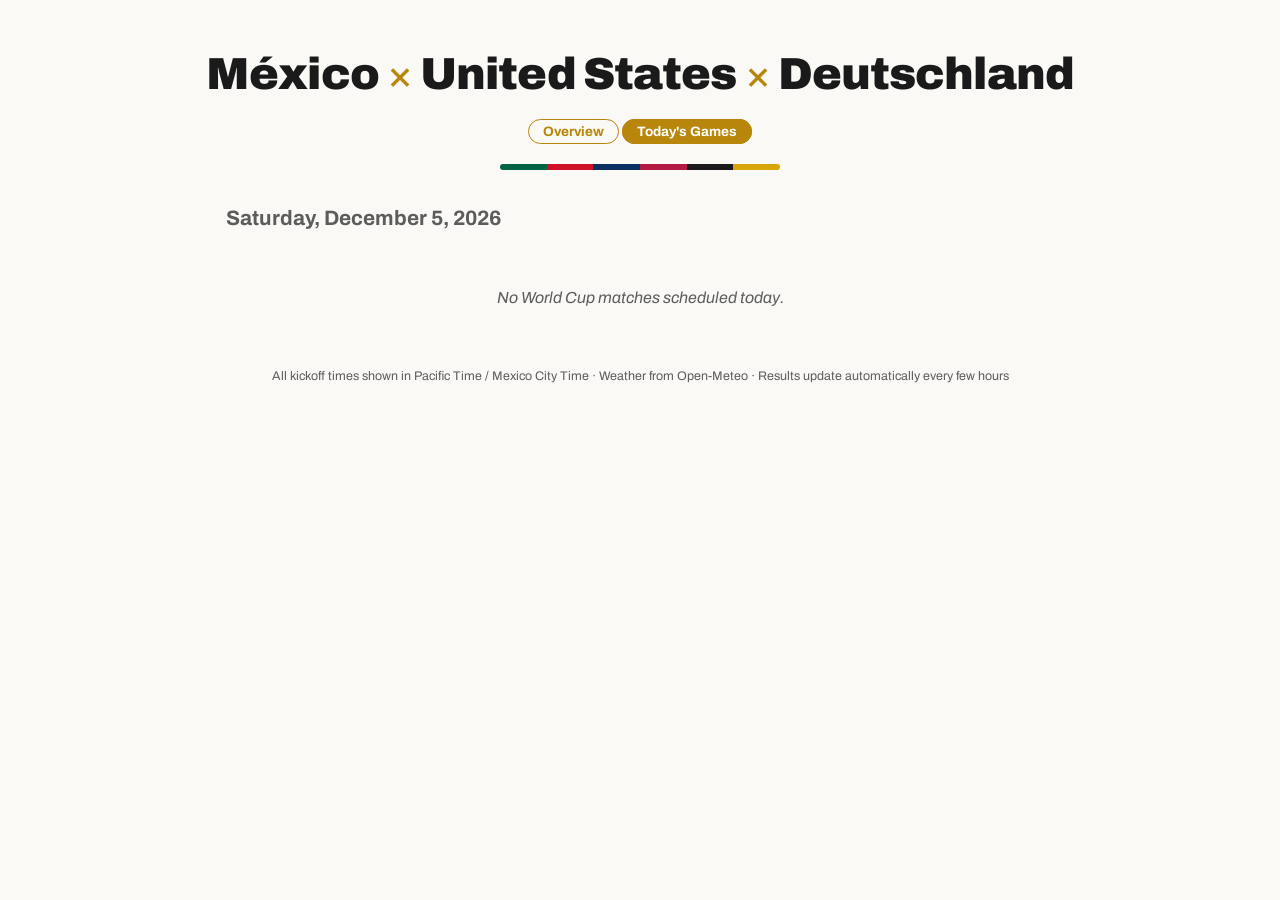
==== commit adbe4a24: "Show all WC games today, not just tracked teams update.py now rebuilds data["otherMatches"] on every" ====
--- a/today.html
+++ b/today.html
@@ -81,15 +81,17 @@
     timeZone: "America/Los_Angeles"
   });
 
-  // Filter data.json matches to those with a kickoff date matching today (PT)
-  const todayPT = new Date().toLocaleDateString("en-CA", { timeZone: "America/Los_Angeles" });
-  const todayMatches = data.matches.filter(m =>
-    new Date(m.kickoff).toLocaleDateString("en-CA", { timeZone: "America/Los_Angeles" }) === todayPT
-  );
+  // Match on the date portion of the stored kickoff string (game's scheduled local date)
+  // against today's UTC date — avoids late-afternoon PT/UTC day mismatches.
+  const todayUTC = new Date().toISOString().slice(0, 10);
+  const todayMatches = data.matches.filter(m => m.kickoff.slice(0, 10) === todayUTC);
+
+  // Other WC matches today (non-tracked teams)
+  const otherMatches = (data.otherMatches || []).filter(m => m.kickoff.slice(0, 10) === todayUTC);
 
   const container = document.getElementById("today-games");
-  if (!todayMatches.length) {
-    container.innerHTML = `<p class="today-empty">No tracked matches scheduled today.</p>`;
+  if (!todayMatches.length && !otherMatches.length) {
+    container.innerHTML = `<p class="today-empty">No World Cup matches scheduled today.</p>`;
     return;
   }
 
@@ -163,6 +165,44 @@
     container.appendChild(card);
   }
 
+  // ── Non-tracked WC matches ──
+  for (const m of otherMatches) {
+    const kickoff = new Date(m.kickoff);
+    const isFinal = m.result != null;
+    const isLive = !isFinal && kickoff <= now;
+
+    let scoreHtml = "";
+    if (isFinal) {
+      const note = m.result.note ? ` <span class="score-detail">(${m.result.note})</span>` : "";
+      scoreHtml = `<div class="game-score">${m.home} <strong>${m.result.home}–${m.result.away}</strong> ${m.away}${note} <span class="score-detail">FT</span></div>`;
+    }
+
+    const venueHtml = m.venue
+      ? `<div class="game-where"><span class="ico">📍</span> ${m.venue}${m.city ? ", " + m.city : ""}</div>`
+      : "";
+
+    const badgeClass = isFinal ? "badge-result" : isLive ? "badge-live" : "badge-upcoming";
+    const badgeText = isFinal ? "Final" : isLive ? "Live" : "Upcoming";
+
+    const card = document.createElement("div");
+    card.className = "game-card";
+    card.innerHTML = `
+      <div class="game-card-header" style="background:#1A1A1A;border-bottom:4px solid #555">
+        <div class="game-matchup">
+          <span class="game-team">${m.home}</span>
+          <span class="game-vs">vs</span>
+          <span class="game-opp">${m.away}</span>
+        </div>
+        <div class="game-badge-row"><span class="badge ${badgeClass}">${badgeText}</span></div>
+      </div>
+      <div class="game-card-body">
+        ${scoreHtml}
+        ${!isFinal ? `<div class="game-when"><span class="ico">🕐</span> ${fmtKickoff(m.kickoff)}</div>` : ""}
+        ${venueHtml}
+      </div>`;
+    container.appendChild(card);
+  }
+
   fetchWeather(weatherTargets);
 }
 
